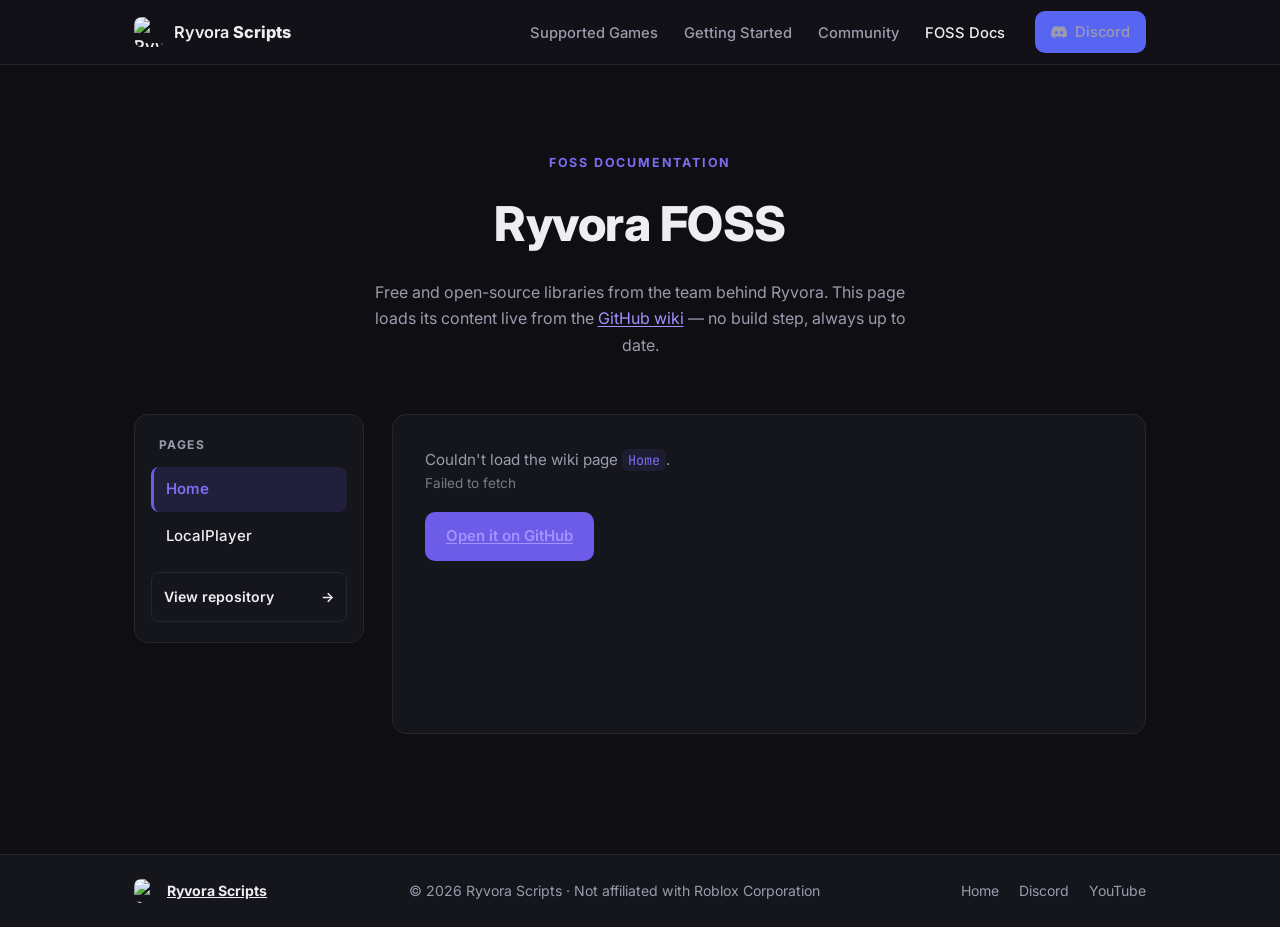
==== foss.html @ 3ce62a96 "Updated Website to add FOSS Docs" ====
<!DOCTYPE html>
<html lang="en">
<head>
  <meta charset="UTF-8" />
  <meta name="viewport" content="width=device-width, initial-scale=1.0" />
  <meta name="description" content="Ryvora FOSS — free and open-source Roblox libraries. Live documentation served from the GitHub wiki." />
  <title>FOSS Docs · Ryvora Scripts</title>
  <link rel="icon" type="image/png" href="Assets/Icon-Small-Transparent.png" />
  <link rel="preconnect" href="https://fonts.googleapis.com" />
  <link rel="preconnect" href="https://fonts.gstatic.com" crossorigin />
  <link href="https://fonts.googleapis.com/css2?family=Inter:wght@400;500;600;700;800&family=JetBrains+Mono:wght@400;500;700&display=swap" rel="stylesheet" />
  <link rel="stylesheet" href="https://cdn.jsdelivr.net/npm/github-markdown-css@5.5.1/github-markdown-dark.min.css" />
  <link rel="stylesheet" href="https://cdn.jsdelivr.net/npm/@highlightjs/cdn-assets@11.9.0/styles/github-dark.min.css" />
  <link rel="stylesheet" href="styles.css" />
</head>
<body id="top">
  <header class="site-header">
    <nav class="container nav" aria-label="Main navigation">
      <a class="brand" href="index.html">
        <img src="Assets/Icon-Small-Transparent.png" alt="Ryvora logo" />
        <span>Ryvora <strong>Scripts</strong></span>
      </a>

      <button class="nav-toggle" id="navToggle" aria-expanded="false" aria-controls="navMenu" aria-label="Toggle menu">
        <svg viewBox="0 0 24 24" fill="none" stroke-width="2" stroke-linecap="round"><line x1="4" y1="7" x2="20" y2="7"/><line x1="4" y1="12" x2="20" y2="12"/><line x1="4" y1="17" x2="20" y2="17"/></svg>
      </button>

      <ul class="nav-menu" id="navMenu">
        <li><a href="index.html#games">Supported Games</a></li>
        <li><a href="index.html#how">Getting Started</a></li>
        <li><a href="index.html#community">Community</a></li>
        <li><a class="nav-active" href="foss.html" aria-current="page">FOSS Docs</a></li>
        <li><a class="btn btn-sm btn-discord" href="https://discord.gg/HRRBRpdKrj" target="_blank" rel="noopener">
          <svg viewBox="0 0 24 24" fill="currentColor"><path d="M20.317 4.37a19.791 19.791 0 0 0-4.885-1.515.074.074 0 0 0-.078.037c-.21.375-.444.865-.608 1.25a18.27 18.27 0 0 0-5.487 0 12.64 12.64 0 0 0-.617-1.25.077.077 0 0 0-.078-.037A19.736 19.736 0 0 0 3.32 4.37a.07.07 0 0 0-.032.027C.533 9.046-.32 13.58.099 18.058a.082.082 0 0 0 .031.056 19.9 19.9 0 0 0 5.993 3.03.078.078 0 0 0 .084-.028c.462-.63.873-1.295 1.226-1.994a.076.076 0 0 0-.041-.106 13.107 13.107 0 0 1-1.872-.892.077.077 0 0 1-.008-.128c.126-.094.252-.192.372-.291a.074.074 0 0 1 .078-.011c3.928 1.793 8.18 1.793 12.062 0a.074.074 0 0 1 .078.01c.12.099.246.198.373.292a.077.077 0 0 1-.007.127 12.3 12.3 0 0 1-1.873.892.077.077 0 0 0-.041.107c.36.698.772 1.362 1.225 1.993a.076.076 0 0 0 .084.029 19.9 19.9 0 0 0 6.002-3.03.077.077 0 0 0 .032-.056c.5-5.177-.838-9.674-3.549-13.66a.061.061 0 0 0-.031-.028zM8.02 15.33c-1.183 0-2.157-1.085-2.157-2.419 0-1.333.955-2.419 2.157-2.419 1.21 0 2.176 1.096 2.157 2.42 0 1.333-.956 2.418-2.157 2.418zm7.975 0c-1.183 0-2.157-1.085-2.157-2.419 0-1.333.955-2.419 2.157-2.419 1.21 0 2.176 1.096 2.157 2.42 0 1.333-.946 2.418-2.157 2.418z"/></svg>
          Discord
        </a></li>
      </ul>
    </nav>
  </header>

  <main>
    <section class="container foss-hero">
      <p class="eyebrow">FOSS Documentation</p>
      <h1>Ryvora FOSS</h1>
      <p class="lede">
        Free and open-source libraries from the team behind Ryvora.
        This page loads its content live from the
        <a href="https://github.com/Ryvora/FOSS/wiki" target="_blank" rel="noopener">GitHub wiki</a> —
        no build step, always up to date.
      </p>
    </section>

    <section class="container foss-layout">
      <aside class="foss-nav">
        <h3>Pages</h3>
        <ul id="wikiList" class="foss-pages"></ul>
        <a class="foss-repo" href="https://github.com/Ryvora/FOSS" target="_blank" rel="noopener">
          View repository <span aria-hidden="true">→</span>
        </a>
      </aside>

      <article class="foss-content">
        <div id="wikiLoading" class="foss-state">
          Loading page… fetching from <code>raw.githubusercontent.com/wiki/Ryvora/FOSS</code>
        </div>
        <div id="wikiError" class="foss-state" hidden></div>
        <div id="wikiBody" class="markdown-body" hidden></div>
      </article>
    </section>
  </main>

  <footer class="site-footer">
    <div class="container footer-inner">
      <a class="footer-brand" href="index.html">
        <img src="Assets/Icon-Small-Transparent.png" alt="Ryvora logo" />
        Ryvora Scripts
      </a>
      <span>© 2026 Ryvora Scripts · Not affiliated with Roblox Corporation</span>
      <ul class="footer-links">
        <li><a href="index.html">Home</a></li>
        <li><a href="https://discord.gg/HRRBRpdKrj" target="_blank" rel="noopener">Discord</a></li>
        <li><a href="https://www.youtube.com/channel/UCax_X9d5mxyavQTdv6qXYsQ" target="_blank" rel="noopener">YouTube</a></li>
      </ul>
    </div>
  </footer>

  <script src="https://cdn.jsdelivr.net/npm/marked@12.0.2/lib/marked.umd.js"></script>
  <script src="https://cdn.jsdelivr.net/npm/dompurify@3.1.6/dist/purify.min.js"></script>
  <script src="https://cdn.jsdelivr.net/npm/@highlightjs/cdn-assets@11.9.0/highlight.min.js"></script>
  <script src="app.js"></script>
  <script src="foss.js"></script>
</body>
</html>
---- styles.css ----
/* ============================================================
   Ryvora Scripts — site styles
   ============================================================ */

:root {
  --bg: #0e0e13;
  --surface: #15151c;
  --surface-2: #1c1c24;
  --border: #26262f;
  --text: #ededf3;
  --muted: #9b9bad;
  --accent: #6c5ce7;
  --accent-strong: #7d6df0;
  --link: #a492ff;
  --link-hover: #bdb0ff;
  --discord: #5865f2;
  --success: #22c55e;
  --radius: 14px;
  --font: 'Inter', -apple-system, 'Segoe UI', Roboto, Helvetica, Arial, sans-serif;
  --mono: 'JetBrains Mono', 'SFMono-Regular', Consolas, monospace;
}

* { margin: 0; padding: 0; box-sizing: border-box; }

html { scroll-behavior: smooth; }

body {
  font-family: var(--font);
  background: var(--bg);
  color: var(--text);
  line-height: 1.65;
  -webkit-font-smoothing: antialiased;
  overflow-x: hidden;
}

.container {
  width: 100%;
  max-width: 1060px;
  margin: 0 auto;
  padding: 0 24px;
}

/* ---------- Navbar ---------- */

.site-header {
  position: sticky;
  top: 0;
  z-index: 40;
  background: #111117;
  border-bottom: 1px solid var(--border);
}

.nav {
  display: flex;
  align-items: center;
  justify-content: space-between;
  min-height: 64px;
}

.brand {
  display: inline-flex;
  align-items: center;
  gap: 10px;
  color: var(--text);
  text-decoration: none;
  font-weight: 600;
  font-size: 1.02rem;
}

.brand img {
  width: 30px;
  height: 30px;
  border-radius: 8px;
}

.brand strong { font-weight: 800; }

.nav-menu {
  display: flex;
  align-items: center;
  gap: 26px;
  list-style: none;
}

.nav-menu a {
  color: var(--muted);
  text-decoration: none;
  font-size: 0.92rem;
  font-weight: 500;
  transition: color 0.15s;
}

.nav-menu a:hover { color: var(--text); }

.nav-menu .btn { margin-left: 4px; }

.nav-toggle {
  display: none;
  background: none;
  border: 1px solid var(--border);
  border-radius: 8px;
  padding: 8px 10px;
  cursor: pointer;
}

.nav-toggle svg { display: block; width: 18px; height: 18px; stroke: var(--text); }

/* ---------- Buttons ---------- */

.btn {
  display: inline-flex;
  align-items: center;
  justify-content: center;
  gap: 8px;
  padding: 11px 20px;
  border-radius: 10px;
  font-weight: 600;
  font-size: 0.94rem;
  text-decoration: none;
  border: 1px solid transparent;
  cursor: pointer;
  transition: background 0.15s, border-color 0.15s, transform 0.1s;
  white-space: nowrap;
}

.btn:active { transform: translateY(1px); }

.btn-sm { padding: 8px 15px; font-size: 0.88rem; }

.btn-primary {
  background: var(--accent);
  color: #fff;
}

.btn-primary:hover { background: var(--accent-strong); }

.btn-outline {
  background: transparent;
  border-color: var(--border);
  color: var(--text);
}

.btn-outline:hover { border-color: var(--muted); }

.btn-discord {
  background: var(--discord);
  color: #fff;
}

.btn-discord:hover { filter: brightness(1.1); }

.btn svg { width: 16px; height: 16px; }

/* ---------- Hero ---------- */

.hero {
  display: grid;
  grid-template-columns: 1.15fr 0.85fr;
  align-items: center;
  gap: 48px;
  padding-top: 88px;
  padding-bottom: 56px;
}

.hero-kicker {
  color: var(--accent-strong);
  font-size: 0.82rem;
  font-weight: 600;
  letter-spacing: 1.6px;
  text-transform: uppercase;
  margin-bottom: 16px;
}

.hero h1 {
  font-size: clamp(2.1rem, 5vw, 3.2rem);
  font-weight: 800;
  line-height: 1.15;
  letter-spacing: -0.5px;
  color: var(--text);
}

.hero p.lede {
  color: var(--muted);
  font-size: 1.08rem;
  margin-top: 18px;
  max-width: 520px;
}

.hero-actions {
  display: flex;
  flex-wrap: wrap;
  gap: 14px;
  margin-top: 30px;
}

.hero-art {
  display: flex;
  justify-content: center;
}

.hero-art img {
  width: min(260px, 70vw);
  height: auto;
  border-radius: 28px;
  border: 1px solid var(--border);
}

.hero-meta {
  display: flex;
  flex-wrap: wrap;
  gap: 36px;
  margin-top: 44px;
}

.hero-meta div { display: flex; align-items: center; gap: 10px; color: var(--muted); font-size: 0.92rem; font-weight: 600; }

.hero-meta .dot {
  width: 8px;
  height: 8px;
  border-radius: 50%;
  background: var(--success);
  flex: none;
}

/* ---------- Sections ---------- */

.section { padding: 72px 0; }

.section-head {
  max-width: 620px;
  margin: 0 auto 40px;
  text-align: center;
}

.section-head .eyebrow {
  color: var(--accent-strong);
  font-size: 0.78rem;
  font-weight: 700;
  letter-spacing: 1.8px;
  text-transform: uppercase;
}

.section-head h2 {
  font-size: clamp(1.6rem, 3.4vw, 2.3rem);
  font-weight: 800;
  letter-spacing: -0.4px;
  margin-top: 10px;
}

.section-head p {
  color: var(--muted);
  margin-top: 12px;
}

/* ---------- Supported games ---------- */

.game-card {
  background: var(--surface);
  border: 1px solid var(--border);
  border-radius: var(--radius);
  padding: 28px;
  transition: border-color 0.2s;
}

.game-card:hover { background: var(--surface-2); }

.game-head {
  display: flex;
  align-items: center;
  gap: 20px;
  margin-bottom: 18px;
}

.game-logo {
  width: 64px;
  height: 64px;
  flex: none;
  border-radius: 16px;
  display: grid;
  place-items: center;
  background: linear-gradient(140deg, rgba(108, 92, 231, 0.35), rgba(108, 92, 231, 0.06));
  border: 1px solid rgba(108, 92, 231, 0.45);
  font-weight: 800;
  font-size: 1.25rem;
  letter-spacing: -0.5px;
  color: var(--accent-strong);
}

.game-badge {
  display: inline-block;
  background: rgba(108, 92, 231, 0.16);
  border: 1px solid rgba(108, 92, 231, 0.45);
  color: var(--accent-strong);
  font-size: 0.7rem;
  font-weight: 700;
  letter-spacing: 0.8px;
  text-transform: uppercase;
  padding: 3px 10px;
  border-radius: 999px;
  margin-left: 10px;
  vertical-align: 3px;
}

.game-badge.soon {
  background: rgba(154, 154, 167, 0.12);
  border-color: var(--border);
  color: var(--muted);
}

.game-card-soon { opacity: 0.6; }
.game-card-soon .game-head h3 { color: var(--muted); }

.game-soon {
  margin-top: 6px;
  color: var(--muted);
  font-size: 0.92rem;
  border-top: 1px dashed var(--border);
  padding-top: 18px;
}

.game-head h3 { font-size: 1.3rem; font-weight: 800; }
.game-head p { color: var(--muted); font-size: 0.94rem; margin-top: 4px; }

.feats {
  list-style: none;
  display: flex;
  flex-wrap: wrap;
  gap: 8px;
  margin: 18px 0 22px;
}

.feats li {
  font-size: 0.8rem;
  font-weight: 500;
  color: var(--muted);
  background: var(--surface-2);
  border: 1px solid var(--border);
  padding: 5px 11px;
  border-radius: 8px;
}

.load-row {
  display: flex;
  align-items: center;
  gap: 12px;
}

.load-row code {
  flex: 1;
  font-family: var(--mono);
  font-size: 0.8rem;
  line-height: 1.6;
  color: #a5e3b4;
  background: #0c0c11;
  border: 1px solid var(--border);
  border-radius: 10px;
  padding: 13px 15px;
  overflow-wrap: anywhere;
  user-select: text;
}

.btn-copy {
  display: inline-flex;
  align-items: center;
  gap: 8px;
  background: var(--surface-2);
  border: 1px solid var(--border);
  color: var(--text);
  font-family: var(--font);
  font-size: 0.88rem;
  font-weight: 600;
  padding: 11px 18px;
  border-radius: 10px;
  cursor: pointer;
  flex: none;
  transition: background 0.15s, border-color 0.15s;
}

.btn-copy:hover { border-color: var(--muted); }

.btn-copy.copied {
  background: rgba(34, 197, 94, 0.14);
  border-color: rgba(34, 197, 94, 0.55);
  color: #a5e3b4;
}

.btn-copy svg { width: 15px; height: 15px; }

.game-coming {
  margin-top: 18px;
  border: 1px dashed var(--border);
  border-radius: var(--radius);
  padding: 20px 24px;
  color: var(--muted);
  font-size: 0.94rem;
}

.game-coming strong { color: var(--text); }

.game-coming a { color: var(--link); text-decoration: underline; text-underline-offset: 2px; }
.game-coming a:hover { color: var(--link-hover); }

/* ---------- How it works ---------- */

.steps {
  display: grid;
  grid-template-columns: repeat(auto-fit, minmax(240px, 1fr));
  gap: 18px;
  margin-top: 40px;
}

.step {
  background: var(--surface);
  border: 1px solid var(--border);
  border-radius: var(--radius);
  padding: 26px 24px;
  transition: border-color 0.2s;
}

.step:hover { background: var(--surface-2); }

.step .num {
  width: 34px;
  height: 34px;
  display: grid;
  place-items: center;
  border-radius: 9px;
  background: rgba(108, 92, 231, 0.18);
  border: 1px solid rgba(108, 92, 231, 0.45);
  color: var(--accent-strong);
  font-weight: 700;
  font-size: 0.95rem;
  margin-bottom: 16px;
}

.step h3 { font-size: 1.05rem; font-weight: 700; }
.step p { color: var(--muted); font-size: 0.9rem; margin-top: 8px; }

.step code {
  font-family: var(--mono);
  font-size: 0.82rem;
  color: #a5e3b4;
  background: rgba(34, 197, 94, 0.09);
  border: 1px solid rgba(34, 197, 94, 0.25);
  padding: 2px 6px;
  border-radius: 6px;
}

.step a { color: var(--link); text-decoration: underline; text-underline-offset: 2px; }

.step a:hover { color: var(--link-hover); text-decoration: underline; }

.notice {
  margin-top: 18px;
  background: var(--surface);
  border: 1px solid var(--border);
  border-radius: var(--radius);
  padding: 16px 20px;
  color: var(--muted);
  font-size: 0.88rem;
}

.notice strong { color: var(--text); }

/* ---------- Community ---------- */

.connect {
  display: grid;
  grid-template-columns: repeat(auto-fit, minmax(300px, 1fr));
  gap: 18px;
  margin-top: 40px;
}

.comm-card {
  display: flex;
  flex-direction: column;
  gap: 10px;
  background: var(--surface);
  border: 1px solid var(--border);
  border-radius: var(--radius);
  padding: 26px;
  color: var(--text);
  text-decoration: none;
  transition: border-color 0.2s;
}

.comm-card:hover { background: var(--surface-2); }

.comm-card .icon {
  width: 44px;
  height: 44px;
  display: grid;
  place-items: center;
  border-radius: 12px;
  margin-bottom: 4px;
}

.comm-card .icon svg { width: 22px; height: 22px; }

.comm-card .icon.discord {
  background: rgba(88, 101, 242, 0.15);
  border: 1px solid rgba(88, 101, 242, 0.45);
}
.comm-card .icon.discord svg { fill: #7d85f0; }

.comm-card .icon.youtube {
  background: rgba(239, 68, 68, 0.13);
  border: 1px solid rgba(239, 68, 68, 0.45);
}
.comm-card .icon.youtube svg { fill: #f87171; }

.comm-card h3 { font-size: 1.08rem; font-weight: 700; }
.comm-card p { color: var(--muted); font-size: 0.92rem; flex: 1; }
.comm-card .go {
  color: var(--accent-strong);
  font-weight: 700;
  font-size: 0.92rem;
  margin-top: 6px;
}

.comm-card .go svg { width: 14px; height: 14px; vertical-align: -2px; }

.nav-active { color: var(--text) !important; font-weight: 600; }

/* ---------- FOSS documentation ---------- */

.foss-hero {
  padding-top: 88px;
  padding-bottom: 16px;
  text-align: center;
}

.foss-hero .eyebrow { color: var(--accent-strong); font-size: 0.78rem; font-weight: 700; letter-spacing: 1.8px; text-transform: uppercase; }
.foss-hero h1 { font-size: clamp(2rem, 4.5vw, 3rem); font-weight: 800; letter-spacing: -0.5px; margin-top: 10px; }
.foss-hero .lede { color: var(--muted); max-width: 560px; margin: 16px auto 0; }
.foss-hero .lede a { color: var(--link); text-decoration: underline; text-underline-offset: 2px; }
.foss-hero .lede a:hover { color: var(--link-hover); }

.foss-layout {
  display: grid;
  grid-template-columns: 230px 1fr;
  align-items: start;
  gap: 28px;
  padding-top: 40px;
  padding-bottom: 80px;
}

.foss-nav {
  position: sticky;
  top: 88px;
  background: var(--surface);
  border: 1px solid var(--border);
  border-radius: var(--radius);
  padding: 20px 16px;
}

.foss-nav h3 {
  font-size: 0.75rem;
  font-weight: 700;
  letter-spacing: 1.4px;
  text-transform: uppercase;
  color: var(--muted);
  padding: 0 8px 12px;
}

.foss-pages {
  list-style: none;
  display: flex;
  flex-direction: column;
  gap: 2px;
}

.foss-pages a {
  display: block;
  color: var(--text);
  text-decoration: none;
  font-size: 0.94rem;
  font-weight: 500;
  padding: 10px 12px;
  border-radius: 8px;
  border-left: 3px solid transparent;
  transition: background 0.15s, color 0.15s;
  overflow-wrap: anywhere;
}

.foss-pages a:hover { background: var(--surface-2); }

.foss-pages a.active {
  color: var(--accent-strong);
  background: rgba(108, 92, 231, 0.14);
  border-left-color: var(--accent);
  font-weight: 600;
}

.foss-repo {
  display: flex;
  justify-content: space-between;
  align-items: center;
  margin-top: 14px;
  padding: 12px;
  border: 1px solid var(--border);
  border-radius: 8px;
  color: var(--text);
  text-decoration: none;
  font-size: 0.88rem;
  font-weight: 600;
  transition: background 0.15s;
}

.foss-repo:hover { background: var(--surface-2); }

.foss-content {
  min-height: 320px;
  background: var(--surface);
  border: 1px solid var(--border);
  border-radius: var(--radius);
  padding: 32px;
}

.foss-state { color: var(--muted); font-size: 0.95rem; }
.foss-state code {
  font-family: var(--mono);
  font-size: 0.85rem;
  color: var(--accent-strong);
  background: rgba(108, 92, 231, 0.1);
  padding: 2px 6px;
  border-radius: 6px;
}
.foss-error-detail { color: var(--muted); opacity: 0.75; font-size: 0.85rem; margin-bottom: 18px; }
.foss-state a { color: var(--link); text-decoration: underline; text-underline-offset: 2px; }
.foss-state a:hover { color: var(--link-hover); }

/* markdown body — rebase Primer's dark theme onto our surface */
.markdown-body {
  background: transparent;
  color: var(--text);
  font-family: var(--font);
  font-size: 0.98rem;
  line-height: 1.7;
}

.markdown-body h1, .markdown-body h2, .markdown-body h3, .markdown-body h4 {
  font-weight: 800;
  color: var(--text);
}

.markdown-body a { color: var(--link); text-decoration: underline; text-underline-offset: 2px; }
.markdown-body a:hover { color: var(--link-hover); }

.markdown-body pre {
  background: #0c0c11;
  border: 1px solid var(--border);
  border-radius: 10px;
}

.markdown-body code { font-family: var(--mono); }

.markdown-body blockquote {
  color: var(--muted);
  border-left-color: var(--border);
}

.markdown-body table tr { background-color: var(--surface-2); }
.markdown-body table th, .markdown-body table td { border-color: var(--border); }
.markdown-body table tr:nth-child(2n) { background-color: var(--surface); }

.markdown-body hr { background-color: var(--border); }

/* ---------- Footer ---------- */

.site-footer {
  border-top: 1px solid var(--border);
  background: var(--surface);
  margin-top: 40px;
}

.footer-inner {
  display: flex;
  align-items: center;
  justify-content: space-between;
  gap: 18px;
  flex-wrap: wrap;
  padding-top: 24px;
  padding-bottom: 24px;
  color: var(--muted);
  font-size: 0.88rem;
}

.footer-brand {
  display: inline-flex;
  align-items: center;
  gap: 9px;
  color: var(--text);
  font-weight: 700;
}

.footer-brand img { width: 24px; height: 24px; border-radius: 7px; }

.footer-links {
  display: flex;
  gap: 20px;
  list-style: none;
}

.footer-links a { color: var(--muted); text-decoration: none; }
.footer-links a:hover { color: var(--text); }

/* ---------- Toast ---------- */

#toast {
  position: fixed;
  bottom: 24px;
  left: 50%;
  transform: translate(-50%, 10px);
  background: var(--surface-2);
  border: 1px solid rgba(34, 197, 94, 0.45);
  color: var(--text);
  font-size: 0.9rem;
  font-weight: 600;
  padding: 11px 18px;
  border-radius: 10px;
  box-shadow: 0 12px 40px rgba(0, 0, 0, 0.5);
  opacity: 0;
  pointer-events: none;
  transition: opacity 0.2s, transform 0.2s;
  z-index: 60;
}

#toast.show {
  opacity: 1;
  transform: translate(-50%, 0);
}

/* ---------- Responsive ---------- */

@media (max-width: 820px) {
  .hero {
    grid-template-columns: 1fr;
    text-align: center;
    padding-top: 56px;
  }

  .hero p.lede { margin-left: auto; margin-right: auto; }

  .hero-actions { justify-content: center; }
  .hero-meta { justify-content: center; gap: 24px; }
  .hero-art { order: -1; }
  .hero-art img { width: 150px; }

  .nav-toggle { display: block; }

  .nav-menu {
    position: absolute;
    top: 100%;
    left: 0;
    right: 0;
    display: none;
    flex-direction: column;
    align-items: stretch;
    gap: 4px;
    background: #0d0d12;
    border-bottom: 1px solid var(--border);
    padding: 12px 24px 18px;
  }

  .nav-menu.open { display: flex; }

  .nav-menu a { padding: 10px 4px; }
  .nav-menu .btn { justify-content: center; margin: 8px 0 0; }

  .foss-layout { grid-template-columns: 1fr; }
  .foss-nav { position: static; }
  .foss-content { padding: 24px 20px; }
}

@media (max-width: 560px) {
  .load-row { flex-direction: column; align-items: stretch; }
  .btn-copy { justify-content: center; }
  .game-card { padding: 20px; }
}
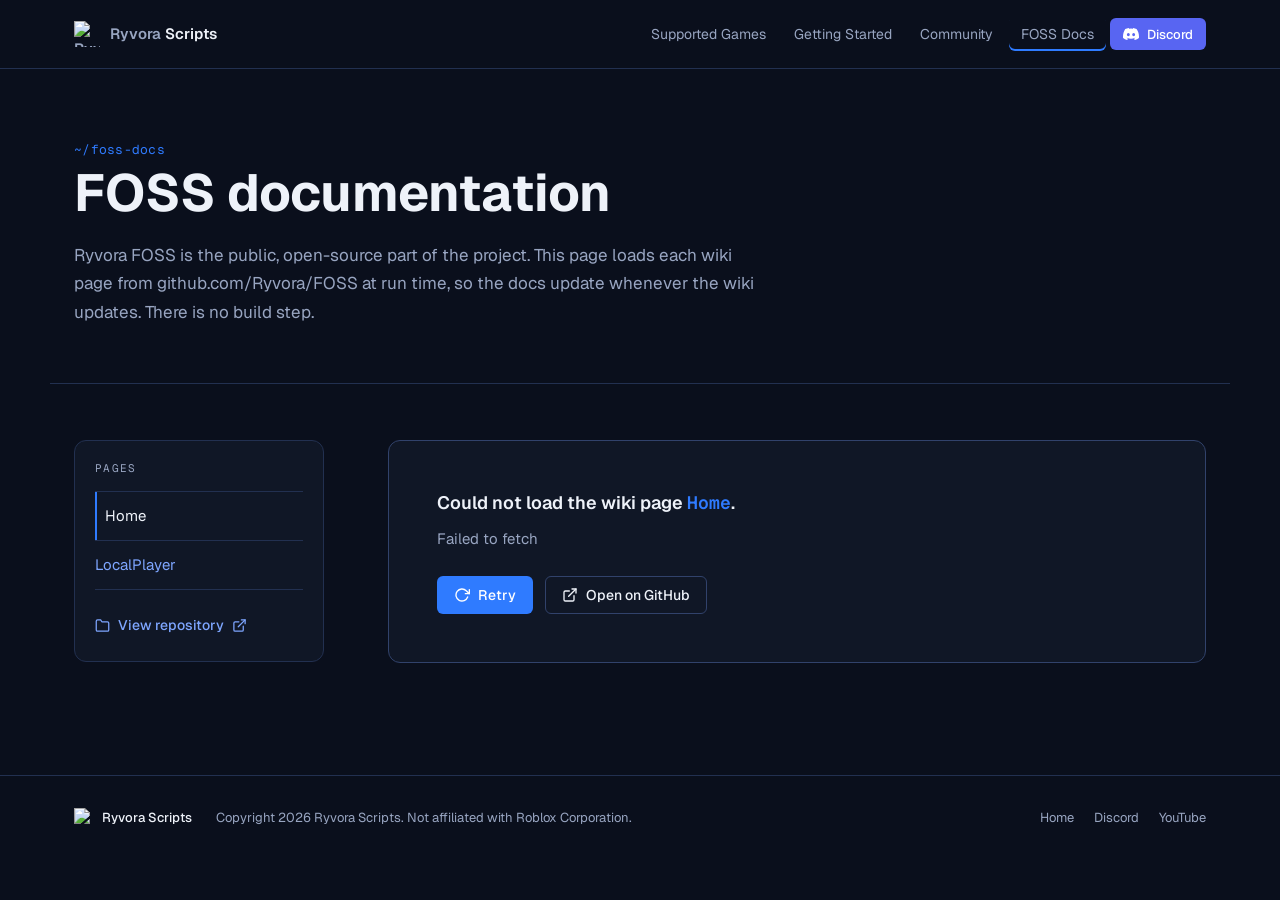
==== commit fe28f27b: "Massive Update" ====
--- a/foss.html
+++ b/foss.html
@@ -3,17 +3,17 @@
 <head>
   <meta charset="UTF-8" />
   <meta name="viewport" content="width=device-width, initial-scale=1.0" />
-  <meta name="description" content="Ryvora FOSS — free and open-source Roblox libraries. Live documentation served from the GitHub wiki." />
+  <meta name="description" content="Ryvora FOSS: the open-source part of the project, documented live from the GitHub wiki. No build step, always current." />
   <title>FOSS Docs · Ryvora Scripts</title>
   <link rel="icon" type="image/png" href="Assets/Icon-Small-Transparent.png" />
   <link rel="preconnect" href="https://fonts.googleapis.com" />
   <link rel="preconnect" href="https://fonts.gstatic.com" crossorigin />
-  <link href="https://fonts.googleapis.com/css2?family=Inter:wght@400;500;600;700;800&family=JetBrains+Mono:wght@400;500;700&display=swap" rel="stylesheet" />
+  <link href="https://fonts.googleapis.com/css2?family=Geist:wght@400;500;600;700&family=Geist+Mono:wght@400;500;600&display=swap" rel="stylesheet" />
   <link rel="stylesheet" href="https://cdn.jsdelivr.net/npm/github-markdown-css@5.5.1/github-markdown-dark.min.css" />
   <link rel="stylesheet" href="https://cdn.jsdelivr.net/npm/@highlightjs/cdn-assets@11.9.0/styles/github-dark.min.css" />
-  <link rel="stylesheet" href="styles.css" />
+  <link rel="stylesheet" href="styles.css?v=2026.3" />
 </head>
-<body id="top">
+<body>
   <header class="site-header">
     <nav class="container nav" aria-label="Main navigation">
       <a class="brand" href="index.html">
@@ -22,7 +22,7 @@
       </a>
 
       <button class="nav-toggle" id="navToggle" aria-expanded="false" aria-controls="navMenu" aria-label="Toggle menu">
-        <svg viewBox="0 0 24 24" fill="none" stroke-width="2" stroke-linecap="round"><line x1="4" y1="7" x2="20" y2="7"/><line x1="4" y1="12" x2="20" y2="12"/><line x1="4" y1="17" x2="20" y2="17"/></svg>
+        <svg viewBox="0 0 24 24" fill="none" stroke="currentColor" stroke-width="2" stroke-linecap="round" aria-hidden="true"><line x1="4" y1="6" x2="20" y2="6"/><line x1="4" y1="12" x2="20" y2="12"/><line x1="4" y1="18" x2="20" y2="18"/></svg>
       </button>
 
       <ul class="nav-menu" id="navMenu">
@@ -31,7 +31,7 @@
         <li><a href="index.html#community">Community</a></li>
         <li><a class="nav-active" href="foss.html" aria-current="page">FOSS Docs</a></li>
         <li><a class="btn btn-sm btn-discord" href="https://discord.gg/HRRBRpdKrj" target="_blank" rel="noopener">
-          <svg viewBox="0 0 24 24" fill="currentColor"><path d="M20.317 4.37a19.791 19.791 0 0 0-4.885-1.515.074.074 0 0 0-.078.037c-.21.375-.444.865-.608 1.25a18.27 18.27 0 0 0-5.487 0 12.64 12.64 0 0 0-.617-1.25.077.077 0 0 0-.078-.037A19.736 19.736 0 0 0 3.32 4.37a.07.07 0 0 0-.032.027C.533 9.046-.32 13.58.099 18.058a.082.082 0 0 0 .031.056 19.9 19.9 0 0 0 5.993 3.03.078.078 0 0 0 .084-.028c.462-.63.873-1.295 1.226-1.994a.076.076 0 0 0-.041-.106 13.107 13.107 0 0 1-1.872-.892.077.077 0 0 1-.008-.128c.126-.094.252-.192.372-.291a.074.074 0 0 1 .078-.011c3.928 1.793 8.18 1.793 12.062 0a.074.074 0 0 1 .078.01c.12.099.246.198.373.292a.077.077 0 0 1-.007.127 12.3 12.3 0 0 1-1.873.892.077.077 0 0 0-.041.107c.36.698.772 1.362 1.225 1.993a.076.076 0 0 0 .084.029 19.9 19.9 0 0 0 6.002-3.03.077.077 0 0 0 .032-.056c.5-5.177-.838-9.674-3.549-13.66a.061.061 0 0 0-.031-.028zM8.02 15.33c-1.183 0-2.157-1.085-2.157-2.419 0-1.333.955-2.419 2.157-2.419 1.21 0 2.176 1.096 2.157 2.42 0 1.333-.956 2.418-2.157 2.418zm7.975 0c-1.183 0-2.157-1.085-2.157-2.419 0-1.333.955-2.419 2.157-2.419 1.21 0 2.176 1.096 2.157 2.42 0 1.333-.946 2.418-2.157 2.418z"/></svg>
+          <svg width="16" height="16" viewBox="0 0 24 24" fill="currentColor" aria-hidden="true"><path d="M20.317 4.37a19.791 19.791 0 0 0-4.885-1.515.074.074 0 0 0-.078.037c-.21.375-.444.865-.608 1.25a18.27 18.27 0 0 0-5.487 0 12.64 12.64 0 0 0-.617-1.25.077.077 0 0 0-.078-.037A19.736 19.736 0 0 0 3.32 4.37a.07.07 0 0 0-.032.027C.533 9.046-.32 13.58.099 18.058a.082.082 0 0 0 .031.056 19.9 19.9 0 0 0 5.993 3.03.078.078 0 0 0 .084-.028c.462-.63.873-1.295 1.226-1.994a.076.076 0 0 0-.041-.106 13.107 13.107 0 0 1-1.872-.892.077.077 0 0 1-.008-.128c.126-.094.252-.192.372-.291a.074.074 0 0 1 .078-.011c3.928 1.793 8.18 1.793 12.062 0a.074.074 0 0 1 .078.01c.12.099.246.198.373.292a.077.077 0 0 1-.007.127 12.3 12.3 0 0 1-1.873.892.077.077 0 0 0-.041.107c.36.698.772 1.362 1.225 1.993a.076.076 0 0 0 .084.029 19.9 19.9 0 0 0 6.002-3.03.077.077 0 0 0 .032-.056c.5-5.177-.838-9.674-3.549-13.66a.061.061 0 0 0-.031-.028zM8.02 15.33c-1.183 0-2.157-1.085-2.157-2.419 0-1.333.955-2.419 2.157-2.419 1.21 0 2.176 1.096 2.157 2.42 0 1.333-.956 2.418-2.157 2.418zm7.975 0c-1.183 0-2.157-1.085-2.157-2.419 0-1.333.955-2.419 2.157-2.419 1.21 0 2.176 1.096 2.157 2.42 0 1.333-.946 2.418-2.157 2.418z"/></svg>
           Discord
         </a></li>
       </ul>
@@ -40,13 +40,12 @@
 
   <main>
     <section class="container foss-hero">
-      <p class="eyebrow">FOSS Documentation</p>
-      <h1>Ryvora FOSS</h1>
+      <p class="sec-index">~/foss-docs</p>
+      <h1>FOSS documentation</h1>
       <p class="lede">
-        Free and open-source libraries from the team behind Ryvora.
-        This page loads its content live from the
-        <a href="https://github.com/Ryvora/FOSS/wiki" target="_blank" rel="noopener">GitHub wiki</a> —
-        no build step, always up to date.
+        Ryvora FOSS is the public, open-source part of the project. This page loads each wiki page
+        from github.com/Ryvora/FOSS at run time, so the docs update whenever the wiki updates.
+        There is no build step.
       </p>
     </section>
 
@@ -55,15 +54,14 @@
         <h3>Pages</h3>
         <ul id="wikiList" class="foss-pages"></ul>
         <a class="foss-repo" href="https://github.com/Ryvora/FOSS" target="_blank" rel="noopener">
-          View repository <span aria-hidden="true">→</span>
+          <svg viewBox="0 0 24 24" fill="none" stroke="currentColor" stroke-width="2" stroke-linecap="round" stroke-linejoin="round" aria-hidden="true"><path d="M22 19a2 2 0 0 1-2 2H4a2 2 0 0 1-2-2V5a2 2 0 0 1 2-2h5l2 3h9a2 2 0 0 1 2 2z"/></svg>
+          View repository
+          <svg viewBox="0 0 24 24" fill="none" stroke="currentColor" stroke-width="2" stroke-linecap="round" stroke-linejoin="round" aria-hidden="true"><path d="M18 13v6a2 2 0 0 1-2 2H5a2 2 0 0 1-2-2V8a2 2 0 0 1 2-2h6"/><polyline points="15 3 21 3 21 9"/><line x1="10" y1="14" x2="21" y2="3"/></svg>
         </a>
       </aside>
 
       <article class="foss-content">
-        <div id="wikiLoading" class="foss-state">
-          Loading page… fetching from <code>raw.githubusercontent.com/wiki/Ryvora/FOSS</code>
-        </div>
-        <div id="wikiError" class="foss-state" hidden></div>
+        <div id="wikiState" hidden></div>
         <div id="wikiBody" class="markdown-body" hidden></div>
       </article>
     </section>
@@ -75,7 +73,7 @@
         <img src="Assets/Icon-Small-Transparent.png" alt="Ryvora logo" />
         Ryvora Scripts
       </a>
-      <span>© 2026 Ryvora Scripts · Not affiliated with Roblox Corporation</span>
+      <span>Copyright 2026 Ryvora Scripts. Not affiliated with Roblox Corporation.</span>
       <ul class="footer-links">
         <li><a href="index.html">Home</a></li>
         <li><a href="https://discord.gg/HRRBRpdKrj" target="_blank" rel="noopener">Discord</a></li>
@@ -84,9 +82,13 @@
     </div>
   </footer>
 
+  <div id="toast" role="status">Loadstring copied to clipboard.</div>
+
   <script src="https://cdn.jsdelivr.net/npm/marked@12.0.2/lib/marked.umd.js"></script>
   <script src="https://cdn.jsdelivr.net/npm/dompurify@3.1.6/dist/purify.min.js"></script>
   <script src="https://cdn.jsdelivr.net/npm/@highlightjs/cdn-assets@11.9.0/highlight.min.js"></script>
+  <script src="icons.js"></script>
+  <script src="view.js"></script>
   <script src="app.js"></script>
   <script src="foss.js"></script>
 </body>
--- a/styles.css
+++ b/styles.css
@@ -1,709 +1,820 @@
 /* ============================================================
-   Ryvora Scripts — site styles
+   Ryvora Scripts | design system
+   Ryvora Blue, Geist + Geist Mono
    ============================================================ */
 
 :root {
-  --bg: #0e0e13;
-  --surface: #15151c;
-  --surface-2: #1c1c24;
-  --border: #26262f;
-  --text: #ededf3;
-  --muted: #9b9bad;
-  --accent: #6c5ce7;
-  --accent-strong: #7d6df0;
-  --link: #a492ff;
-  --link-hover: #bdb0ff;
+  --bg: #0a0f1c;
+  --surface: #101726;
+  --surface-2: #1a2337;
+  --border: #223050;
+  --border-strong: #31426b;
+  --text: #eef2f9;
+  --muted: #98a5c1;
+  --accent: #2f7bff;
+  --accent-hover: #4d8bff;
+  --link: #7ea6ff;
+  --link-hover: #a6c2ff;
+  --success: #3dd68c;
   --discord: #5865f2;
-  --success: #22c55e;
-  --radius: 14px;
-  --font: 'Inter', -apple-system, 'Segoe UI', Roboto, Helvetica, Arial, sans-serif;
-  --mono: 'JetBrains Mono', 'SFMono-Regular', Consolas, monospace;
-}
-
-* { margin: 0; padding: 0; box-sizing: border-box; }
-
-html { scroll-behavior: smooth; }
+  --youtube: #ff0033;
+  --r-sm: 6px;
+  --r: 12px;
+
+  --font: 'Geist', system-ui, -apple-system, sans-serif;
+  --font-display: 'Geist', system-ui, -apple-system, sans-serif;
+  --mono: 'Geist Mono', ui-monospace, 'SF Mono', monospace;
+}
+
+* {
+  box-sizing: border-box;
+  margin: 0;
+  padding: 0;
+}
+
+html {
+  scroll-behavior: smooth;
+}
 
 body {
-  font-family: var(--font);
   background: var(--bg);
   color: var(--text);
-  line-height: 1.65;
+  font: 400 16px/1.6 var(--font);
   -webkit-font-smoothing: antialiased;
-  overflow-x: hidden;
+}
+
+::selection {
+  background: var(--accent);
+  color: #fff;
+}
+
+a {
+  color: inherit;
+  text-decoration: none;
+}
+
+img,
+svg {
+  display: block;
+  max-width: 100%;
+  flex: none;
+}
+
+ul {
+  list-style: none;
+}
+
+button {
+  font: inherit;
+  cursor: pointer;
+}
+
+:focus-visible {
+  outline: 2px solid var(--accent);
+  outline-offset: 2px;
+}
+
+code {
+  font-family: var(--mono);
 }
 
 .container {
-  width: 100%;
-  max-width: 1060px;
-  margin: 0 auto;
-  padding: 0 24px;
-}
-
-/* ---------- Navbar ---------- */
+  max-width: 1180px;
+  margin-inline: auto;
+  padding-inline: 24px;
+}
+
+section[id],
+div[id] {
+  scroll-margin-top: 84px;
+}
+
+/* ---------- Buttons ---------- */
+
+.btn {
+  display: inline-flex;
+  align-items: center;
+  gap: 8px;
+  padding: 10px 16px;
+  border: 1px solid transparent;
+  border-radius: var(--r-sm);
+  font: 500 14px var(--font);
+  line-height: 1;
+  transform: none;
+}
+
+.btn svg {
+  width: 16px;
+  height: 16px;
+}
+
+.btn-primary {
+  background: var(--accent);
+  color: #fff;
+}
+
+.btn-primary:hover {
+  background: var(--accent-hover);
+}
+
+.btn-ghost {
+  background: transparent;
+  color: var(--text);
+  border-color: var(--border-strong);
+}
+
+.btn-ghost:hover {
+  background: var(--surface-2);
+  border-color: var(--text);
+}
+
+.btn-discord {
+  background: var(--discord);
+  color: #fff;
+}
+
+.btn-discord:hover {
+  background: #6a76f7;
+}
+
+.btn-sm {
+  padding: 7px 12px;
+  font-size: 13px;
+}
+
+/* ---------- Header / nav ---------- */
 
 .site-header {
   position: sticky;
   top: 0;
-  z-index: 40;
-  background: #111117;
+  z-index: 50;
+  background: var(--bg);
   border-bottom: 1px solid var(--border);
 }
 
 .nav {
   display: flex;
   align-items: center;
-  justify-content: space-between;
-  min-height: 64px;
+  gap: 24px;
+  height: 68px;
 }
 
 .brand {
-  display: inline-flex;
+  display: flex;
   align-items: center;
   gap: 10px;
-  color: var(--text);
-  text-decoration: none;
   font-weight: 600;
-  font-size: 1.02rem;
+  font-size: 15px;
+  color: var(--muted);
 }
 
 .brand img {
-  width: 30px;
-  height: 30px;
-  border-radius: 8px;
-}
-
-.brand strong { font-weight: 800; }
+  width: 26px;
+  height: 26px;
+}
+
+.brand strong {
+  color: var(--text);
+  font-weight: 600;
+}
 
 .nav-menu {
   display: flex;
   align-items: center;
-  gap: 26px;
-  list-style: none;
-}
-
-.nav-menu a {
-  color: var(--muted);
-  text-decoration: none;
-  font-size: 0.92rem;
-  font-weight: 500;
-  transition: color 0.15s;
-}
-
-.nav-menu a:hover { color: var(--text); }
-
-.nav-menu .btn { margin-left: 4px; }
+  gap: 4px;
+  margin-left: auto;
+}
+
+.nav-menu a:not(.btn) {
+  padding: 8px 12px;
+  border-radius: var(--r-sm);
+  color: var(--muted);
+  font-size: 14px;
+}
+
+.nav-menu a:not(.btn):hover {
+  color: var(--text);
+  background: var(--surface);
+}
+
+.nav-menu .nav-active {
+  color: var(--text);
+  box-shadow: inset 0 -2px 0 var(--accent);
+}
 
 .nav-toggle {
   display: none;
   background: none;
   border: 1px solid var(--border);
-  border-radius: 8px;
-  padding: 8px 10px;
-  cursor: pointer;
-}
-
-.nav-toggle svg { display: block; width: 18px; height: 18px; stroke: var(--text); }
-
-/* ---------- Buttons ---------- */
-
-.btn {
-  display: inline-flex;
-  align-items: center;
-  justify-content: center;
-  gap: 8px;
-  padding: 11px 20px;
-  border-radius: 10px;
-  font-weight: 600;
-  font-size: 0.94rem;
-  text-decoration: none;
-  border: 1px solid transparent;
-  cursor: pointer;
-  transition: background 0.15s, border-color 0.15s, transform 0.1s;
+  border-radius: var(--r-sm);
+  padding: 8px;
+  color: var(--text);
+}
+
+.nav-toggle svg {
+  width: 20px;
+  height: 20px;
+}
+
+/* ---------- Hero ---------- */
+
+.hero {
+  padding: 96px 24px 72px;
+  display: grid;
+  grid-template-columns: minmax(0, 1.25fr) minmax(0, 1fr);
+  gap: 72px;
+  align-items: end;
+}
+
+.hero h1 {
+  font-family: var(--font-display);
+  font-weight: 700;
+  font-size: clamp(40px, 6vw, 72px);
+  line-height: 1.02;
+  letter-spacing: -0.015em;
+  max-width: 13ch;
+}
+
+.hero-lede {
+  margin-top: 24px;
+  color: var(--muted);
+  font-size: 18px;
+  line-height: 1.7;
+  max-width: 54ch;
+}
+
+.hero-lede a {
+  color: var(--link);
+}
+
+.hero-lede a:hover {
+  color: var(--link-hover);
+}
+
+.hero-actions {
+  margin-top: 36px;
+  display: flex;
+  flex-wrap: wrap;
+  gap: 12px;
+}
+
+.hero-facts {
+  margin-top: 64px;
+  border-top: 1px solid var(--border);
+  display: grid;
+  grid-template-columns: repeat(3, 1fr);
+}
+
+.hero-fact {
+  display: flex;
+  align-items: flex-start;
+  gap: 10px;
+  padding: 20px 20px 0 0;
+  color: var(--muted);
+  font-size: 14px;
+  line-height: 1.5;
+}
+
+.hero-fact svg {
+  flex: none;
+  width: 16px;
+  height: 16px;
+  margin-top: 2px;
+  color: var(--success);
+}
+
+.hero-fact + .hero-fact {
+  border-left: 1px solid var(--border);
+  padding-left: 20px;
+}
+
+.hero-art {
+  justify-self: end;
+  width: 100%;
+  max-width: 280px;
+}
+
+.hero-frame img {
+  width: 100%;
+}
+
+.hero-specs {
+  margin-top: 40px;
+  border: 1px solid var(--border);
+  border-radius: var(--r);
+  overflow: hidden;
+}
+
+.hero-spec {
+  display: flex;
+  align-items: center;
+  gap: 12px;
+  padding: 14px 18px;
+  font: 13px var(--mono);
+  color: var(--muted);
+}
+
+.hero-spec + .hero-spec {
+  border-top: 1px solid var(--border);
+}
+
+.hero-spec svg {
+  flex: none;
+  width: 16px;
+  height: 16px;
+  color: var(--accent);
+}
+
+.hero-spec dt {
+  color: var(--muted);
+}
+
+.hero-spec dd {
+  margin-left: auto;
+  color: var(--text);
+}
+
+/* ---------- Sections ---------- */
+
+.section {
+  padding: 88px 0;
+}
+
+.section + .section {
+  border-top: 1px solid var(--border);
+}
+
+.sec-head {
+  display: flex;
+  align-items: center;
+  gap: 28px;
+}
+
+.sec-head-main {
+  min-width: 0;
+}
+
+.sec-index {
+  font: 13px var(--mono);
+  color: var(--accent);
+  letter-spacing: 0.02em;
+}
+
+.sec-head h2 {
+  margin-top: 8px;
+  font-family: var(--font-display);
+  font-weight: 700;
+  font-size: clamp(30px, 4vw, 44px);
+  line-height: 1.05;
+  letter-spacing: -0.01em;
+}
+
+.sec-rule {
+  flex: 1;
+  height: 1px;
+  min-width: 48px;
+  background: var(--border);
+}
+
+.sec-note {
+  font: 12px var(--mono);
+  color: var(--muted);
   white-space: nowrap;
 }
 
-.btn:active { transform: translateY(1px); }
-
-.btn-sm { padding: 8px 15px; font-size: 0.88rem; }
-
-.btn-primary {
-  background: var(--accent);
-  color: #fff;
-}
-
-.btn-primary:hover { background: var(--accent-strong); }
-
-.btn-outline {
-  background: transparent;
-  border-color: var(--border);
-  color: var(--text);
-}
-
-.btn-outline:hover { border-color: var(--muted); }
-
-.btn-discord {
-  background: var(--discord);
-  color: #fff;
-}
-
-.btn-discord:hover { filter: brightness(1.1); }
-
-.btn svg { width: 16px; height: 16px; }
-
-/* ---------- Hero ---------- */
-
-.hero {
+.sec-lede {
+  margin-top: 40px;
+  color: var(--muted);
+  font-size: 17px;
+  line-height: 1.7;
+  max-width: 60ch;
+}
+
+.sec-lede a {
+  color: var(--link);
+}
+
+.sec-lede a:hover {
+  color: var(--link-hover);
+}
+
+/* ---------- Games ---------- */
+
+.game-panel {
+  margin-top: 48px;
+  border: 1px solid var(--border);
+  border-radius: var(--r);
+  background: var(--surface);
+}
+
+.game-head {
+  display: flex;
+  align-items: center;
+  gap: 24px;
+  padding: 32px 40px 0;
+}
+
+.game-tag {
+  flex: none;
   display: grid;
-  grid-template-columns: 1.15fr 0.85fr;
-  align-items: center;
-  gap: 48px;
-  padding-top: 88px;
-  padding-bottom: 56px;
-}
-
-.hero-kicker {
-  color: var(--accent-strong);
-  font-size: 0.82rem;
-  font-weight: 600;
-  letter-spacing: 1.6px;
-  text-transform: uppercase;
-  margin-bottom: 16px;
-}
-
-.hero h1 {
-  font-size: clamp(2.1rem, 5vw, 3.2rem);
-  font-weight: 800;
-  line-height: 1.15;
-  letter-spacing: -0.5px;
-  color: var(--text);
-}
-
-.hero p.lede {
-  color: var(--muted);
-  font-size: 1.08rem;
-  margin-top: 18px;
-  max-width: 520px;
-}
-
-.hero-actions {
-  display: flex;
-  flex-wrap: wrap;
-  gap: 14px;
-  margin-top: 30px;
-}
-
-.hero-art {
-  display: flex;
-  justify-content: center;
-}
-
-.hero-art img {
-  width: min(260px, 70vw);
-  height: auto;
-  border-radius: 28px;
-  border: 1px solid var(--border);
-}
-
-.hero-meta {
-  display: flex;
-  flex-wrap: wrap;
-  gap: 36px;
-  margin-top: 44px;
-}
-
-.hero-meta div { display: flex; align-items: center; gap: 10px; color: var(--muted); font-size: 0.92rem; font-weight: 600; }
-
-.hero-meta .dot {
-  width: 8px;
-  height: 8px;
-  border-radius: 50%;
-  background: var(--success);
-  flex: none;
-}
-
-/* ---------- Sections ---------- */
-
-.section { padding: 72px 0; }
-
-.section-head {
-  max-width: 620px;
-  margin: 0 auto 40px;
-  text-align: center;
-}
-
-.section-head .eyebrow {
-  color: var(--accent-strong);
-  font-size: 0.78rem;
-  font-weight: 700;
-  letter-spacing: 1.8px;
-  text-transform: uppercase;
-}
-
-.section-head h2 {
-  font-size: clamp(1.6rem, 3.4vw, 2.3rem);
-  font-weight: 800;
-  letter-spacing: -0.4px;
-  margin-top: 10px;
-}
-
-.section-head p {
-  color: var(--muted);
-  margin-top: 12px;
-}
-
-/* ---------- Supported games ---------- */
-
-.game-card {
-  background: var(--surface);
-  border: 1px solid var(--border);
-  border-radius: var(--radius);
-  padding: 28px;
-  transition: border-color 0.2s;
-}
-
-.game-card:hover { background: var(--surface-2); }
-
-.game-head {
-  display: flex;
-  align-items: center;
-  gap: 20px;
-  margin-bottom: 18px;
-}
-
-.game-logo {
+  place-items: center;
   width: 64px;
   height: 64px;
+  border: 1px solid var(--border-strong);
+  border-radius: var(--r-sm);
+  background: var(--surface-2);
+  font: 600 20px var(--mono);
+  letter-spacing: 0.02em;
+  color: var(--text);
+}
+
+.game-title h3 {
+  font-family: var(--font-display);
+  font-weight: 700;
+  font-size: 30px;
+  line-height: 1.1;
+}
+
+.game-status {
+  display: inline-flex;
+  align-items: center;
+  gap: 8px;
+  margin-top: 8px;
+  font: 12px var(--mono);
+  color: var(--success);
+  letter-spacing: 0.04em;
+}
+
+.status-dot {
+  width: 7px;
+  height: 7px;
+  border-radius: 50%;
+  background: currentColor;
+}
+
+.game-status.scheduled {
+  color: var(--muted);
+}
+
+.game-desc {
+  margin: 18px 40px 0;
+  color: var(--muted);
+  font-size: 16px;
+  line-height: 1.7;
+  max-width: 74ch;
+}
+
+.feats {
+  display: flex;
+  flex-wrap: wrap;
+  gap: 8px;
+  margin: 28px 40px 0;
+}
+
+.feat {
+  display: inline-flex;
+  align-items: center;
+  padding: 4px 10px;
+  border: 1px solid var(--border-strong);
+  border-radius: 999px;
+  background: var(--surface-2);
+  font: 12px var(--mono);
+  color: var(--muted);
+}
+
+.game-loader {
+  margin: 32px 40px 40px;
+  border: 1px solid var(--border);
+  border-radius: var(--r-sm);
+  background: var(--bg);
+  overflow: hidden;
+}
+
+.game-loader-label {
+  display: block;
+  padding: 10px 16px;
+  border-bottom: 1px solid var(--border);
+  background: var(--surface-2);
+  font: 11px var(--mono);
+  text-transform: uppercase;
+  letter-spacing: 0.1em;
+  color: var(--muted);
+}
+
+.game-loader-row {
+  display: flex;
+  align-items: center;
+  gap: 12px;
+  padding: 14px 16px;
+}
+
+.game-loader-row .prompt {
+  font: 13px var(--mono);
+  color: var(--accent);
+}
+
+.game-loader-row code {
+  flex: 1;
+  font: 13px var(--mono);
+  color: var(--text);
+  word-break: break-all;
+}
+
+.btn-copy {
+  display: inline-flex;
+  align-items: center;
+  gap: 8px;
   flex: none;
-  border-radius: 16px;
+  padding: 8px 12px;
+  border: 1px solid var(--border-strong);
+  border-radius: var(--r-sm);
+  background: var(--surface-2);
+  color: var(--text);
+  font: 500 13px var(--font);
+}
+
+.btn-copy svg {
+  width: 15px;
+  height: 15px;
+}
+
+.btn-copy:hover {
+  border-color: var(--accent);
+  color: var(--accent);
+}
+
+.btn-copy.copied {
+  border-color: var(--success);
+  color: var(--success);
+}
+
+.game-empty {
+  margin: 28px 40px 40px;
+  padding-top: 24px;
+  border-top: 1px dashed var(--border-strong);
+  color: var(--muted);
+  display: flex;
+  flex-wrap: wrap;
+  align-items: center;
+  justify-content: space-between;
+  gap: 16px;
+  font-size: 15px;
+}
+
+.link {
+  display: inline-flex;
+  align-items: center;
+  gap: 8px;
+  color: var(--link);
+  font-weight: 500;
+}
+
+.link:hover {
+  color: var(--link-hover);
+}
+
+.link svg {
+  width: 16px;
+  height: 16px;
+}
+
+.queue-note {
+  margin-top: 48px;
+  padding-top: 24px;
+  border-top: 1px dashed var(--border-strong);
+  display: flex;
+  align-items: flex-start;
+  gap: 12px;
+  color: var(--muted);
+  font-size: 15px;
+  max-width: 70ch;
+}
+
+.queue-note svg {
+  flex: none;
+  width: 17px;
+  height: 17px;
+  margin-top: 3px;
+  color: var(--accent);
+}
+
+.queue-note a {
+  color: var(--link);
+}
+
+.queue-note a:hover {
+  color: var(--link-hover);
+}
+
+/* ---------- Steps ---------- */
+
+.steps {
+  margin-top: 48px;
+  border-top: 1px solid var(--border);
+  border-bottom: 1px solid var(--border);
+}
+
+.step {
+  display: grid;
+  grid-template-columns: 140px 1fr;
+  gap: 24px;
+  padding: 36px 0;
+}
+
+.step + .step {
+  border-top: 1px solid var(--border);
+}
+
+.step-num {
+  font-family: var(--mono);
+  font-weight: 600;
+  font-size: 56px;
+  line-height: 1;
+  color: var(--border-strong);
+}
+
+.step h3 {
+  font-size: 21px;
+  font-weight: 600;
+}
+
+.step p {
+  margin-top: 8px;
+  color: var(--muted);
+  font-size: 15px;
+  line-height: 1.7;
+  max-width: 62ch;
+}
+
+.step a {
+  color: var(--link);
+}
+
+.step a:hover {
+  color: var(--link-hover);
+}
+
+.step code,
+.notice code,
+.foss-hero code,
+.sec-lede code {
+  padding: 2px 6px;
+  border: 1px solid var(--border);
+  border-radius: 4px;
+  background: var(--surface-2);
+  font-size: 0.9em;
+  color: var(--text);
+}
+
+/* ---------- Notice ---------- */
+
+.notice {
+  margin-top: 48px;
+  padding: 20px 24px;
+  border-left: 3px solid var(--accent);
+  border-radius: 0 var(--r-sm) var(--r-sm) 0;
+  background: var(--surface);
+}
+
+.notice p + p {
+  margin-top: 8px;
+}
+
+.notice p {
+  color: var(--muted);
+  font-size: 15px;
+  line-height: 1.7;
+  max-width: 80ch;
+}
+
+.notice strong {
+  color: var(--text);
+  font-weight: 600;
+}
+
+.notice svg {
+  display: inline-block;
+  vertical-align: -2px;
+  width: 16px;
+  height: 16px;
+  margin-right: 6px;
+  color: var(--accent);
+}
+
+/* ---------- Community ---------- */
+
+.dest-list {
+  margin-top: 48px;
+  border-top: 1px solid var(--border);
+}
+
+.dest {
+  display: grid;
+  grid-template-columns: 48px 1fr auto;
+  gap: 24px;
+  align-items: center;
+  padding: 28px 12px 28px 0;
+}
+
+.dest + .dest {
+  border-top: 1px solid var(--border);
+}
+
+.dest:hover {
+  background: var(--surface);
+}
+
+.dest-icon {
   display: grid;
   place-items: center;
-  background: linear-gradient(140deg, rgba(108, 92, 231, 0.35), rgba(108, 92, 231, 0.06));
-  border: 1px solid rgba(108, 92, 231, 0.45);
-  font-weight: 800;
-  font-size: 1.25rem;
-  letter-spacing: -0.5px;
-  color: var(--accent-strong);
-}
-
-.game-badge {
-  display: inline-block;
-  background: rgba(108, 92, 231, 0.16);
-  border: 1px solid rgba(108, 92, 231, 0.45);
-  color: var(--accent-strong);
-  font-size: 0.7rem;
-  font-weight: 700;
-  letter-spacing: 0.8px;
-  text-transform: uppercase;
-  padding: 3px 10px;
-  border-radius: 999px;
-  margin-left: 10px;
-  vertical-align: 3px;
-}
-
-.game-badge.soon {
-  background: rgba(154, 154, 167, 0.12);
-  border-color: var(--border);
-  color: var(--muted);
-}
-
-.game-card-soon { opacity: 0.6; }
-.game-card-soon .game-head h3 { color: var(--muted); }
-
-.game-soon {
-  margin-top: 6px;
-  color: var(--muted);
-  font-size: 0.92rem;
-  border-top: 1px dashed var(--border);
-  padding-top: 18px;
-}
-
-.game-head h3 { font-size: 1.3rem; font-weight: 800; }
-.game-head p { color: var(--muted); font-size: 0.94rem; margin-top: 4px; }
-
-.feats {
-  list-style: none;
-  display: flex;
-  flex-wrap: wrap;
-  gap: 8px;
-  margin: 18px 0 22px;
-}
-
-.feats li {
-  font-size: 0.8rem;
-  font-weight: 500;
-  color: var(--muted);
-  background: var(--surface-2);
-  border: 1px solid var(--border);
-  padding: 5px 11px;
-  border-radius: 8px;
-}
-
-.load-row {
-  display: flex;
-  align-items: center;
-  gap: 12px;
-}
-
-.load-row code {
-  flex: 1;
-  font-family: var(--mono);
-  font-size: 0.8rem;
+  width: 48px;
+  height: 48px;
+  border: 1px solid var(--border-strong);
+  border-radius: var(--r-sm);
+  color: var(--text);
+}
+
+.dest-icon svg {
+  width: 22px;
+  height: 22px;
+}
+
+.dest-icon.discord {
+  color: var(--discord);
+}
+
+.dest-icon.youtube {
+  color: var(--youtube);
+}
+
+.dest h3 {
+  font-size: 18px;
+  font-weight: 600;
+}
+
+.dest p {
+  margin-top: 4px;
+  color: var(--muted);
+  font-size: 14px;
   line-height: 1.6;
-  color: #a5e3b4;
-  background: #0c0c11;
-  border: 1px solid var(--border);
-  border-radius: 10px;
-  padding: 13px 15px;
-  overflow-wrap: anywhere;
-  user-select: text;
-}
-
-.btn-copy {
-  display: inline-flex;
-  align-items: center;
-  gap: 8px;
-  background: var(--surface-2);
-  border: 1px solid var(--border);
-  color: var(--text);
-  font-family: var(--font);
-  font-size: 0.88rem;
-  font-weight: 600;
-  padding: 11px 18px;
-  border-radius: 10px;
-  cursor: pointer;
-  flex: none;
-  transition: background 0.15s, border-color 0.15s;
-}
-
-.btn-copy:hover { border-color: var(--muted); }
-
-.btn-copy.copied {
-  background: rgba(34, 197, 94, 0.14);
-  border-color: rgba(34, 197, 94, 0.55);
-  color: #a5e3b4;
-}
-
-.btn-copy svg { width: 15px; height: 15px; }
-
-.game-coming {
-  margin-top: 18px;
-  border: 1px dashed var(--border);
-  border-radius: var(--radius);
-  padding: 20px 24px;
-  color: var(--muted);
-  font-size: 0.94rem;
-}
-
-.game-coming strong { color: var(--text); }
-
-.game-coming a { color: var(--link); text-decoration: underline; text-underline-offset: 2px; }
-.game-coming a:hover { color: var(--link-hover); }
-
-/* ---------- How it works ---------- */
-
-.steps {
-  display: grid;
-  grid-template-columns: repeat(auto-fit, minmax(240px, 1fr));
-  gap: 18px;
-  margin-top: 40px;
-}
-
-.step {
-  background: var(--surface);
-  border: 1px solid var(--border);
-  border-radius: var(--radius);
-  padding: 26px 24px;
-  transition: border-color 0.2s;
-}
-
-.step:hover { background: var(--surface-2); }
-
-.step .num {
-  width: 34px;
-  height: 34px;
-  display: grid;
-  place-items: center;
-  border-radius: 9px;
-  background: rgba(108, 92, 231, 0.18);
-  border: 1px solid rgba(108, 92, 231, 0.45);
-  color: var(--accent-strong);
-  font-weight: 700;
-  font-size: 0.95rem;
-  margin-bottom: 16px;
-}
-
-.step h3 { font-size: 1.05rem; font-weight: 700; }
-.step p { color: var(--muted); font-size: 0.9rem; margin-top: 8px; }
-
-.step code {
-  font-family: var(--mono);
-  font-size: 0.82rem;
-  color: #a5e3b4;
-  background: rgba(34, 197, 94, 0.09);
-  border: 1px solid rgba(34, 197, 94, 0.25);
-  padding: 2px 6px;
-  border-radius: 6px;
-}
-
-.step a { color: var(--link); text-decoration: underline; text-underline-offset: 2px; }
-
-.step a:hover { color: var(--link-hover); text-decoration: underline; }
-
-.notice {
-  margin-top: 18px;
-  background: var(--surface);
-  border: 1px solid var(--border);
-  border-radius: var(--radius);
-  padding: 16px 20px;
-  color: var(--muted);
-  font-size: 0.88rem;
-}
-
-.notice strong { color: var(--text); }
-
-/* ---------- Community ---------- */
-
-.connect {
-  display: grid;
-  grid-template-columns: repeat(auto-fit, minmax(300px, 1fr));
-  gap: 18px;
-  margin-top: 40px;
-}
-
-.comm-card {
-  display: flex;
-  flex-direction: column;
-  gap: 10px;
-  background: var(--surface);
-  border: 1px solid var(--border);
-  border-radius: var(--radius);
-  padding: 26px;
-  color: var(--text);
-  text-decoration: none;
-  transition: border-color 0.2s;
-}
-
-.comm-card:hover { background: var(--surface-2); }
-
-.comm-card .icon {
-  width: 44px;
-  height: 44px;
-  display: grid;
-  place-items: center;
-  border-radius: 12px;
-  margin-bottom: 4px;
-}
-
-.comm-card .icon svg { width: 22px; height: 22px; }
-
-.comm-card .icon.discord {
-  background: rgba(88, 101, 242, 0.15);
-  border: 1px solid rgba(88, 101, 242, 0.45);
-}
-.comm-card .icon.discord svg { fill: #7d85f0; }
-
-.comm-card .icon.youtube {
-  background: rgba(239, 68, 68, 0.13);
-  border: 1px solid rgba(239, 68, 68, 0.45);
-}
-.comm-card .icon.youtube svg { fill: #f87171; }
-
-.comm-card h3 { font-size: 1.08rem; font-weight: 700; }
-.comm-card p { color: var(--muted); font-size: 0.92rem; flex: 1; }
-.comm-card .go {
-  color: var(--accent-strong);
-  font-weight: 700;
-  font-size: 0.92rem;
-  margin-top: 6px;
-}
-
-.comm-card .go svg { width: 14px; height: 14px; vertical-align: -2px; }
-
-.nav-active { color: var(--text) !important; font-weight: 600; }
-
-/* ---------- FOSS documentation ---------- */
-
-.foss-hero {
-  padding-top: 88px;
-  padding-bottom: 16px;
-  text-align: center;
-}
-
-.foss-hero .eyebrow { color: var(--accent-strong); font-size: 0.78rem; font-weight: 700; letter-spacing: 1.8px; text-transform: uppercase; }
-.foss-hero h1 { font-size: clamp(2rem, 4.5vw, 3rem); font-weight: 800; letter-spacing: -0.5px; margin-top: 10px; }
-.foss-hero .lede { color: var(--muted); max-width: 560px; margin: 16px auto 0; }
-.foss-hero .lede a { color: var(--link); text-decoration: underline; text-underline-offset: 2px; }
-.foss-hero .lede a:hover { color: var(--link-hover); }
-
-.foss-layout {
-  display: grid;
-  grid-template-columns: 230px 1fr;
-  align-items: start;
-  gap: 28px;
-  padding-top: 40px;
-  padding-bottom: 80px;
-}
-
-.foss-nav {
-  position: sticky;
-  top: 88px;
-  background: var(--surface);
-  border: 1px solid var(--border);
-  border-radius: var(--radius);
-  padding: 20px 16px;
-}
-
-.foss-nav h3 {
-  font-size: 0.75rem;
-  font-weight: 700;
-  letter-spacing: 1.4px;
-  text-transform: uppercase;
-  color: var(--muted);
-  padding: 0 8px 12px;
-}
-
-.foss-pages {
-  list-style: none;
-  display: flex;
-  flex-direction: column;
-  gap: 2px;
-}
-
-.foss-pages a {
-  display: block;
-  color: var(--text);
-  text-decoration: none;
-  font-size: 0.94rem;
-  font-weight: 500;
-  padding: 10px 12px;
-  border-radius: 8px;
-  border-left: 3px solid transparent;
-  transition: background 0.15s, color 0.15s;
-  overflow-wrap: anywhere;
-}
-
-.foss-pages a:hover { background: var(--surface-2); }
-
-.foss-pages a.active {
-  color: var(--accent-strong);
-  background: rgba(108, 92, 231, 0.14);
-  border-left-color: var(--accent);
-  font-weight: 600;
-}
-
-.foss-repo {
-  display: flex;
-  justify-content: space-between;
-  align-items: center;
-  margin-top: 14px;
-  padding: 12px;
-  border: 1px solid var(--border);
-  border-radius: 8px;
-  color: var(--text);
-  text-decoration: none;
-  font-size: 0.88rem;
-  font-weight: 600;
-  transition: background 0.15s;
-}
-
-.foss-repo:hover { background: var(--surface-2); }
-
-.foss-content {
-  min-height: 320px;
-  background: var(--surface);
-  border: 1px solid var(--border);
-  border-radius: var(--radius);
-  padding: 32px;
-}
-
-.foss-state { color: var(--muted); font-size: 0.95rem; }
-.foss-state code {
-  font-family: var(--mono);
-  font-size: 0.85rem;
-  color: var(--accent-strong);
-  background: rgba(108, 92, 231, 0.1);
-  padding: 2px 6px;
-  border-radius: 6px;
-}
-.foss-error-detail { color: var(--muted); opacity: 0.75; font-size: 0.85rem; margin-bottom: 18px; }
-.foss-state a { color: var(--link); text-decoration: underline; text-underline-offset: 2px; }
-.foss-state a:hover { color: var(--link-hover); }
-
-/* markdown body — rebase Primer's dark theme onto our surface */
-.markdown-body {
-  background: transparent;
-  color: var(--text);
-  font-family: var(--font);
-  font-size: 0.98rem;
-  line-height: 1.7;
-}
-
-.markdown-body h1, .markdown-body h2, .markdown-body h3, .markdown-body h4 {
-  font-weight: 800;
-  color: var(--text);
-}
-
-.markdown-body a { color: var(--link); text-decoration: underline; text-underline-offset: 2px; }
-.markdown-body a:hover { color: var(--link-hover); }
-
-.markdown-body pre {
-  background: #0c0c11;
-  border: 1px solid var(--border);
-  border-radius: 10px;
-}
-
-.markdown-body code { font-family: var(--mono); }
-
-.markdown-body blockquote {
-  color: var(--muted);
-  border-left-color: var(--border);
-}
-
-.markdown-body table tr { background-color: var(--surface-2); }
-.markdown-body table th, .markdown-body table td { border-color: var(--border); }
-.markdown-body table tr:nth-child(2n) { background-color: var(--surface); }
-
-.markdown-body hr { background-color: var(--border); }
+}
+
+.dest-arrow {
+  color: var(--muted);
+}
+
+.dest-arrow svg {
+  width: 18px;
+  height: 18px;
+}
+
+.dest:hover .dest-arrow {
+  color: var(--accent);
+}
 
 /* ---------- Footer ---------- */
 
 .site-footer {
   border-top: 1px solid var(--border);
-  background: var(--surface);
+  padding: 32px 0;
   margin-top: 40px;
 }
 
 .footer-inner {
   display: flex;
   align-items: center;
-  justify-content: space-between;
-  gap: 18px;
   flex-wrap: wrap;
-  padding-top: 24px;
-  padding-bottom: 24px;
-  color: var(--muted);
-  font-size: 0.88rem;
+  gap: 12px 24px;
+  color: var(--muted);
+  font-size: 13px;
 }
 
 .footer-brand {
-  display: inline-flex;
-  align-items: center;
-  gap: 9px;
-  color: var(--text);
-  font-weight: 700;
-}
-
-.footer-brand img { width: 24px; height: 24px; border-radius: 7px; }
+  display: flex;
+  align-items: center;
+  gap: 8px;
+  color: var(--text);
+  font-weight: 500;
+}
+
+.footer-brand img {
+  width: 20px;
+  height: 20px;
+}
 
 .footer-links {
   display: flex;
   gap: 20px;
-  list-style: none;
-}
-
-.footer-links a { color: var(--muted); text-decoration: none; }
-.footer-links a:hover { color: var(--text); }
+  margin-left: auto;
+}
+
+.footer-links a {
+  color: var(--muted);
+}
+
+.footer-links a:hover {
+  color: var(--text);
+}
 
 /* ---------- Toast ---------- */
 
@@ -711,19 +822,16 @@
   position: fixed;
   bottom: 24px;
   left: 50%;
-  transform: translate(-50%, 10px);
+  padding: 10px 16px;
+  border: 1px solid var(--border-strong);
+  border-radius: var(--r-sm);
   background: var(--surface-2);
-  border: 1px solid rgba(34, 197, 94, 0.45);
-  color: var(--text);
-  font-size: 0.9rem;
-  font-weight: 600;
-  padding: 11px 18px;
-  border-radius: 10px;
-  box-shadow: 0 12px 40px rgba(0, 0, 0, 0.5);
+  color: var(--text);
+  font-size: 14px;
   opacity: 0;
+  transform: translate(-50%, 16px);
   pointer-events: none;
-  transition: opacity 0.2s, transform 0.2s;
-  z-index: 60;
+  transition: opacity 0.18s ease, transform 0.18s ease;
 }
 
 #toast.show {
@@ -731,50 +839,394 @@
   transform: translate(-50%, 0);
 }
 
+/* ---------- FOSS docs ---------- */
+
+.foss-hero {
+  padding: 72px 24px 56px;
+  border-bottom: 1px solid var(--border);
+}
+
+.foss-hero h1 {
+  margin-top: 8px;
+  font-family: var(--font-display);
+  font-weight: 700;
+  font-size: clamp(34px, 5vw, 52px);
+  line-height: 1.05;
+}
+
+.foss-hero .lede {
+  margin-top: 20px;
+  color: var(--muted);
+  font-size: 17px;
+  line-height: 1.7;
+  max-width: 62ch;
+}
+
+.foss-hero .lede a {
+  color: var(--link);
+}
+
+.foss-hero .lede a:hover {
+  color: var(--link-hover);
+}
+
+.foss-layout {
+  padding: 56px 24px 72px;
+  display: grid;
+  grid-template-columns: 250px minmax(0, 1fr);
+  gap: 64px;
+  align-items: start;
+}
+
+.foss-nav {
+  position: sticky;
+  top: 96px;
+  border: 1px solid var(--border);
+  border-radius: var(--r);
+  background: var(--surface);
+  padding: 20px;
+}
+
+.foss-nav h3 {
+  font: 11px var(--mono);
+  text-transform: uppercase;
+  letter-spacing: 0.12em;
+  color: var(--muted);
+  margin-bottom: 16px;
+}
+
+.foss-pages {
+  border-top: 1px solid var(--border);
+}
+
+.foss-pages a {
+  display: block;
+  padding: 12px 16px 12px 0;
+  border-bottom: 1px solid var(--border);
+  color: var(--link);
+  font-size: 15px;
+}
+
+.foss-pages a:hover {
+  color: var(--text);
+  text-decoration: underline;
+}
+
+.foss-pages a.active {
+  color: var(--text);
+  box-shadow: inset 2px 0 0 var(--accent);
+  padding-left: 10px;
+  text-decoration: none;
+}
+
+.foss-repo {
+  display: inline-flex;
+  align-items: center;
+  gap: 8px;
+  margin-top: 24px;
+  color: var(--link);
+  font-size: 14px;
+  font-weight: 500;
+}
+
+.foss-repo:hover,
+.foss-repo:hover svg {
+  color: var(--link-hover);
+}
+
+.foss-repo svg {
+  width: 15px;
+  height: 15px;
+}
+
+.foss-state {
+  padding: 48px;
+  border: 1px dashed var(--border-strong);
+  border-radius: var(--r);
+  background: var(--surface);
+}
+
+.foss-state.is-error {
+  border-style: solid;
+}
+
+.foss-state-title {
+  font-size: 18px;
+  font-weight: 600;
+}
+
+.foss-state-title code {
+  color: var(--accent);
+}
+
+.foss-state-detail {
+  margin-top: 8px;
+  color: var(--muted);
+  font-size: 15px;
+  line-height: 1.7;
+}
+
+.foss-state-actions {
+  margin-top: 24px;
+  display: flex;
+  flex-wrap: wrap;
+  gap: 12px;
+}
+
+/* ---------- Skeleton ---------- */
+
+.skeleton {
+  display: grid;
+  gap: 16px;
+}
+
+.sk {
+  height: 13px;
+  border-radius: 4px;
+  background: linear-gradient(
+    90deg,
+    var(--surface-2) 25%,
+    var(--border) 50%,
+    var(--surface-2) 75%
+  );
+  background-size: 200% 100%;
+  animation: shimmer 1.2s linear infinite;
+}
+
+.sk-title {
+  height: 26px;
+  width: 55%;
+}
+
+.w-55 { width: 55%; }
+.w-60 { width: 60%; }
+.w-70 { width: 70%; }
+.w-75 { width: 75%; }
+.w-85 { width: 85%; }
+.w-90 { width: 90%; }
+
+@keyframes shimmer {
+  to {
+    background-position: -200% 0;
+  }
+}
+
+/* ---------- Markdown body ---------- */
+
+.foss-content .markdown-body {
+  background: transparent;
+  font-family: var(--font);
+  font-size: 16px;
+  line-height: 1.75;
+  color: var(--text);
+  max-width: 78ch;
+}
+
+.markdown-body h1,
+.markdown-body h2 {
+  font-family: var(--font-display);
+  font-weight: 700;
+  letter-spacing: -0.01em;
+  border-bottom-color: var(--border);
+}
+
+.markdown-body a {
+  color: var(--link);
+  text-decoration: underline;
+}
+
+.markdown-body a:hover {
+  color: var(--link-hover);
+}
+
+.markdown-body a code {
+  color: var(--link);
+}
+
+.markdown-body pre {
+  border: 1px solid var(--border);
+  background: var(--surface-2);
+}
+
+.markdown-body code {
+  font-family: var(--mono);
+}
+
+.markdown-body :not(pre) > code {
+  padding: 0.15em 0.35em;
+  border: 1px solid var(--border);
+  border-radius: 4px;
+  background: var(--surface-2);
+  font-size: 0.9em;
+  color: var(--text);
+}
+
+.markdown-body blockquote {
+  border-left: 3px solid var(--accent);
+  color: var(--muted);
+}
+
+.markdown-body hr {
+  background: var(--border);
+}
+
+.markdown-body table tr {
+  background: transparent;
+  border-top-color: var(--border);
+}
+
+.markdown-body table th,
+.markdown-body table td {
+  border-color: var(--border);
+}
+
+.markdown-body .hljs {
+  background: transparent;
+}
+
 /* ---------- Responsive ---------- */
 
-@media (max-width: 820px) {
+@media (max-width: 960px) {
   .hero {
     grid-template-columns: 1fr;
-    text-align: center;
-    padding-top: 56px;
-  }
-
-  .hero p.lede { margin-left: auto; margin-right: auto; }
-
-  .hero-actions { justify-content: center; }
-  .hero-meta { justify-content: center; gap: 24px; }
-  .hero-art { order: -1; }
-  .hero-art img { width: 150px; }
-
-  .nav-toggle { display: block; }
+    gap: 48px;
+    padding-top: 64px;
+  }
+
+  .hero-art {
+    justify-self: start;
+    max-width: 240px;
+  }
+
+  .sec-head {
+    flex-wrap: wrap;
+    gap: 16px 20px;
+  }
+
+  .sec-rule {
+    min-width: 0;
+  }
+
+  .foss-layout {
+    grid-template-columns: 1fr;
+    gap: 40px;
+  }
+
+  .foss-nav {
+    position: static;
+  }
+
+  .dest {
+    grid-template-columns: 48px 1fr;
+  }
+
+  .dest-arrow {
+    display: none;
+  }
+}
+
+@media (max-width: 600px) {
+  .nav-toggle {
+    display: block;
+  }
+
+  .nav {
+    position: relative;
+  }
 
   .nav-menu {
     position: absolute;
-    top: 100%;
+    top: 68px;
     left: 0;
     right: 0;
     display: none;
     flex-direction: column;
     align-items: stretch;
-    gap: 4px;
-    background: #0d0d12;
+    gap: 0;
+    padding: 12px 24px 20px;
+    background: var(--bg);
     border-bottom: 1px solid var(--border);
-    padding: 12px 24px 18px;
-  }
-
-  .nav-menu.open { display: flex; }
-
-  .nav-menu a { padding: 10px 4px; }
-  .nav-menu .btn { justify-content: center; margin: 8px 0 0; }
-
-  .foss-layout { grid-template-columns: 1fr; }
-  .foss-nav { position: static; }
-  .foss-content { padding: 24px 20px; }
-}
-
-@media (max-width: 560px) {
-  .load-row { flex-direction: column; align-items: stretch; }
-  .btn-copy { justify-content: center; }
-  .game-card { padding: 20px; }
+  }
+
+  .nav-menu.open {
+    display: flex;
+  }
+
+  .nav-menu a:not(.btn),
+  .nav-menu a.btn {
+    display: flex;
+    justify-content: center;
+    padding: 13px 0 !important;
+    border-bottom: 1px solid var(--border);
+    border-radius: 0;
+  }
+
+  .nav-menu a:last-child {
+    border-bottom: 0;
+  }
+
+  .hero h1 {
+    font-size: clamp(34px, 10vw, 46px);
+  }
+
+  .hero-facts {
+    grid-template-columns: 1fr;
+  }
+
+  .hero-fact + .hero-fact {
+    border-left: 0;
+    border-top: 1px solid var(--border);
+    padding-left: 0;
+    padding-top: 16px;
+  }
+
+  .game-head {
+    padding: 24px 24px 0;
+  }
+
+  .game-desc {
+    margin: 16px 24px 0;
+  }
+
+  .feats {
+    margin: 24px 24px 0;
+  }
+
+  .game-loader {
+    margin: 24px 24px;
+  }
+
+  .game-empty {
+    margin: 24px 24px;
+  }
+
+  .step {
+    grid-template-columns: 1fr;
+    gap: 10px;
+  }
+
+  .step-num {
+    font-size: 44px;
+  }
+
+  .foss-hero {
+    padding: 56px 24px 44px;
+  }
+
+  .foss-layout {
+    padding: 40px 24px 56px;
+  }
+
+  .foss-state {
+    padding: 28px 24px;
+  }
+
+  .footer-links {
+    margin-left: 0;
+  }
+
+  .footer-inner {
+    flex-direction: column;
+    align-items: flex-start;
+  }
 }
